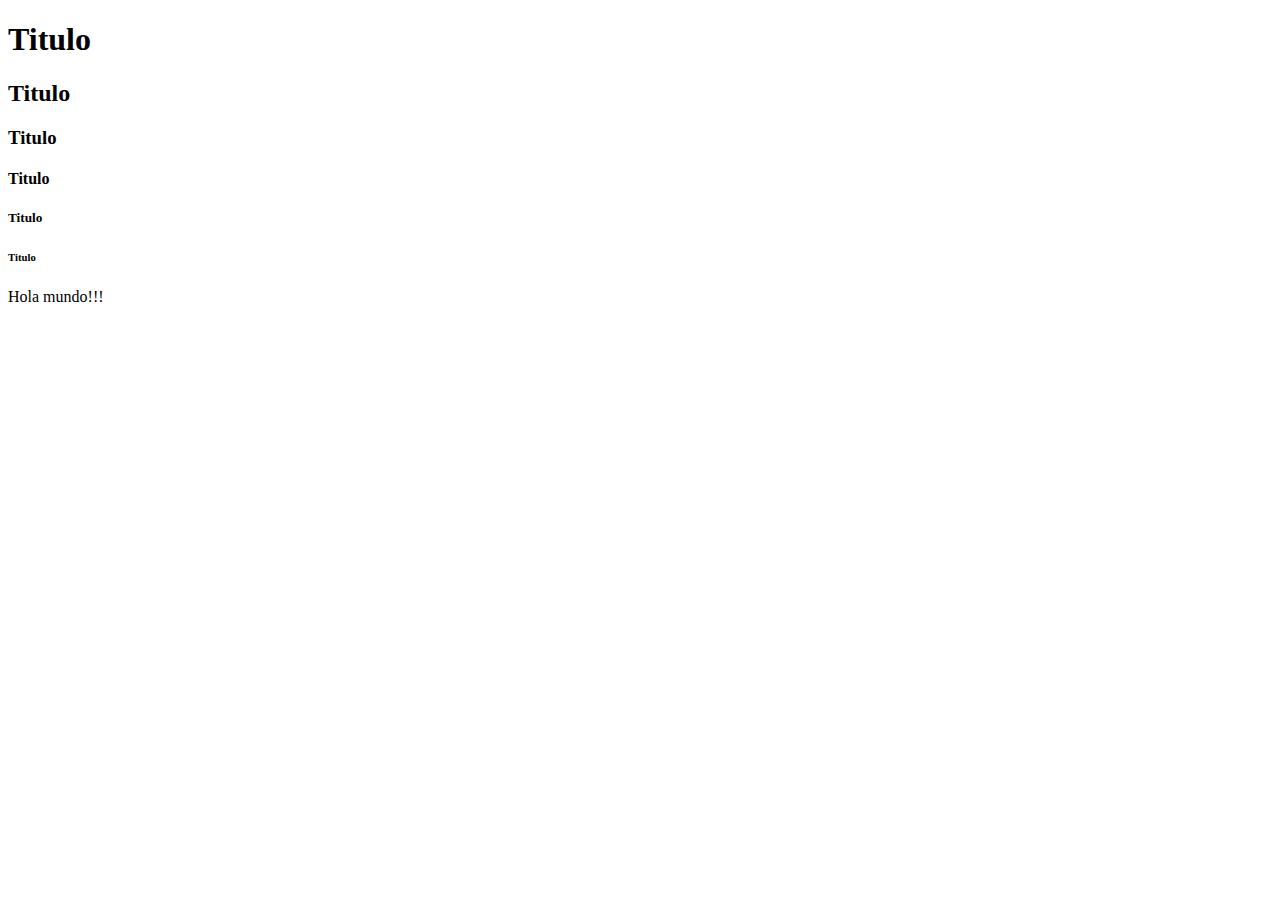
==== index.html @ 9d15d2c2 "primer escritura en el repo" ====
<!DOCTYPE html>
<html lang="es">    
 <head>
        <meta charset="UTF-8">
        <meta http-equiv="X-UA-Compatible" content="IE=edge">
        <meta name="viewport" content="width=device-width, initial-scale=1.0">
        <title>Ejemplo 1</title>
 </head>
<body>
    <h1>Titulo</h1>
    <h2>Titulo</h2>
    <h3>Titulo</h3>
    <h4>Titulo</h4>
    <h5>Titulo</h5>
    <h6>Titulo</h6>

    <p>Hola mundo!!!</p>
</body>
</html>
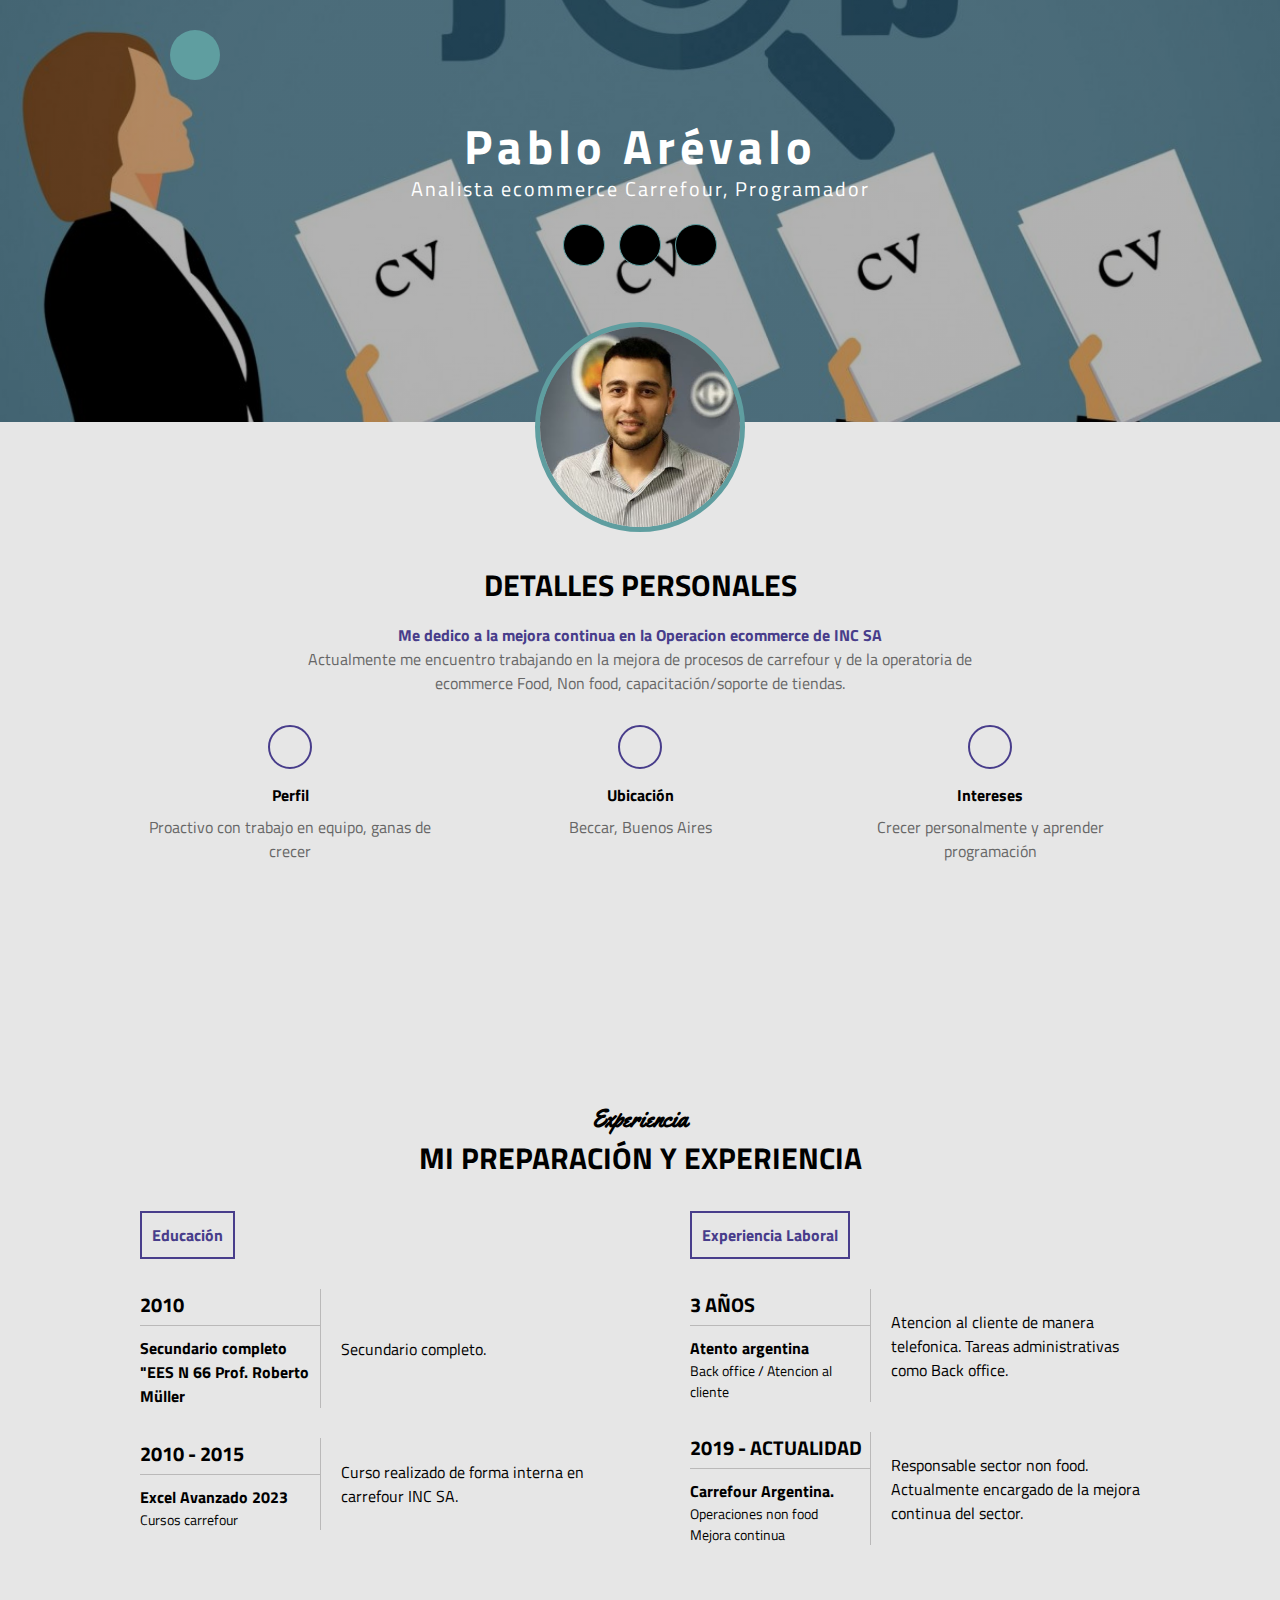
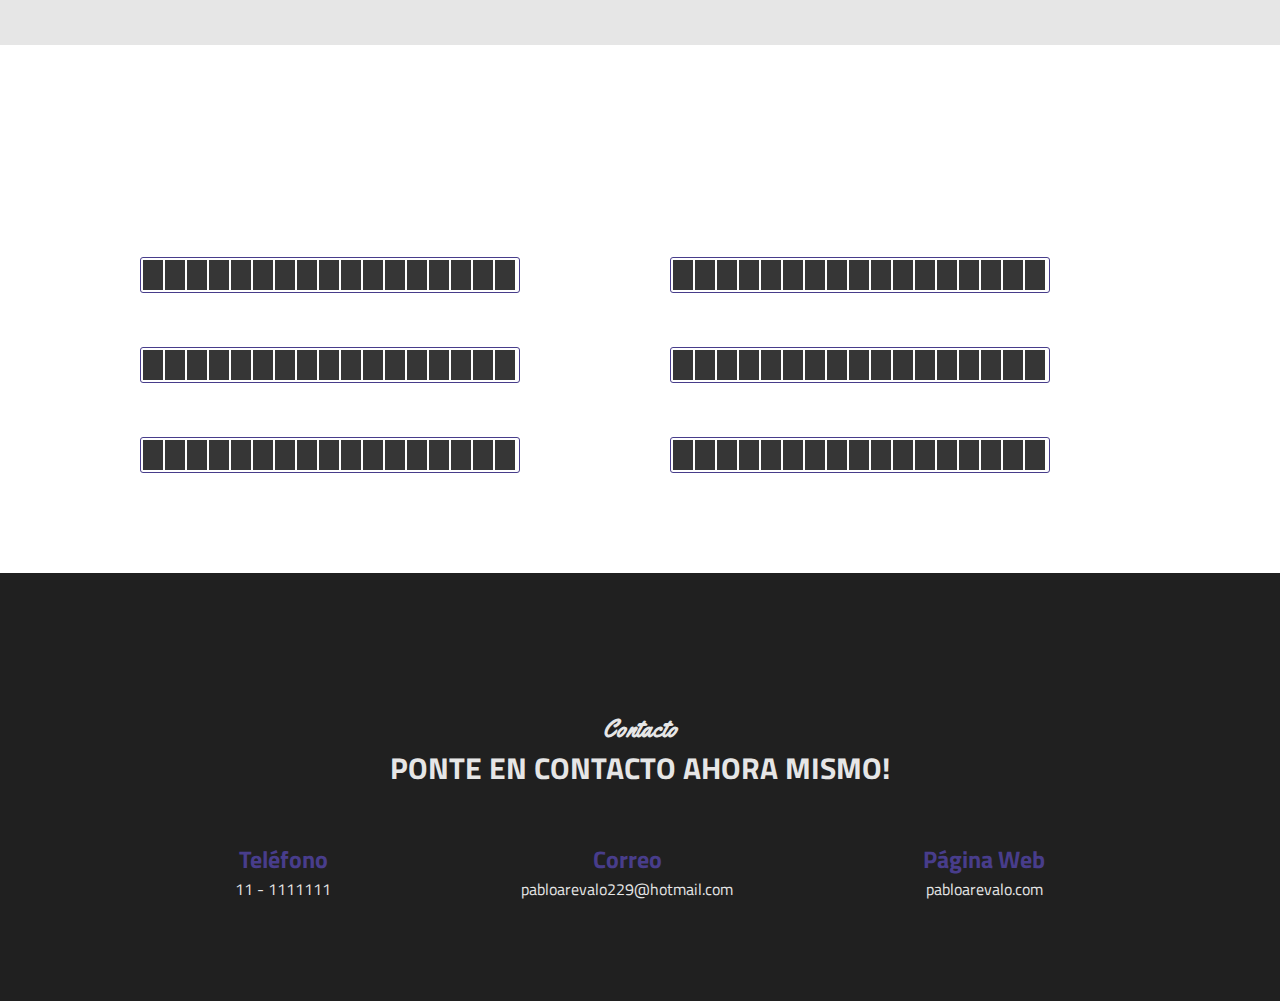
==== commit 77443717: "se agrega el proyecto" ====
--- a/index.html
+++ b/index.html
@@ -1,19 +1,264 @@
 <!DOCTYPE html>
-<html lang="es">    
- <head>
-        <meta charset="UTF-8">
-        <meta http-equiv="X-UA-Compatible" content="IE=edge">
-        <meta name="viewport" content="width=device-width, initial-scale=1.0">
-        <title>Ejemplo 1</title>
- </head>
+<html lang="es">
+<head>
+    <meta charset="UTF-8">
+    <meta http-equiv="X-UA-Compatible" content="IE=edge">
+    <link rel="stylesheet" href="https://cdnjs.cloudflare.com/ajax/libs/font-awesome/6.2.1/css/all.min.css" integrity="sha512-MV7K8+y+gLIBoVD59lQIYicR65iaqukzvf/nwasF0nqhPay5w/9lJmVM2hMDcnK1OnMGCdVK+iQrJ7lzPJQd1w==" crossorigin="anonymous" referrerpolicy="no-referrer" />
+    <meta name="viewport" content="width=device-width, initial-scale=1.0">
+    <link rel="stylesheet" href="estilo.css">
+    <title>CV Pablo Arevalo</title>
+</head>
 <body>
-    <h1>Titulo</h1>
-    <h2>Titulo</h2>
-    <h3>Titulo</h3>
-    <h4>Titulo</h4>
-    <h5>Titulo</h5>
-    <h6>Titulo</h6>
-
-    <p>Hola mundo!!!</p>
+    <!-- SECCION INICIO -->
+    <section class="inicio" id="inicio">
+        <div class="contenido-seccion">
+            <header>
+                <div class="nav-bar" onclick="mostrarOcultarMenu()">
+                    <i class="fa-solid fa-bars"></i>
+                </div>
+                <nav id="nav" class="nav">
+                    <a href="#inicio">Inicio</a>
+                    <a href="#sobremi">Sobre mí</a>
+                    <a href="#habilidades">Habilidades</a>
+                    <a href="#resumen">Experiencia</a>
+                    <a href="#contacto">Contacto</a>
+                </nav>
+            </header>
+            <div class="info">
+                <h1>Pablo Arévalo</h1>
+                <h2>Analista ecommerce Carrefour, Programador</h2>
+                <div class="redes">
+                    <a href="https://www.facebook.com/Russo229"><i class="fa-brands fa-facebook-f"></i></a>
+                    <a href="https://www.instagram.com/russo_229"><i class="fa-brands fa-square-instagram"></i></a>
+                    <a href="https://www.linkedin.com/in/pablo-arevalo-bb0245155/"><i class="fa-brands fa-linkedin-in"></i></a>
+
+                </div>
+            </div>
+            <div class="foto">
+                <img src="img/foto.png" alt="">
+            </div>
+        </div>
+    </section>
+
+    <!-- informacion personal -->
+    <section class="sobremi" id="sobremi">
+        <div class="contenido-seccion">
+            <h3>Detalles personales</h3>
+
+            <p class="especial">Me dedico a la mejora continua en la Operacion ecommerce de INC SA </p>
+            <p>Actualmente me encuentro trabajando en la mejora de procesos de carrefour y de la operatoria de ecommerce Food, Non food, capacitación/soporte de tiendas.</p>
+
+            <div class="fila">
+                <div class="col">
+                    <i class="fa-solid fa-user"></i>
+                    <span class="titulo-detalle">Perfil</span>
+                    <p>Proactivo con trabajo en equipo, ganas de crecer </p>
+                </div>
+                <div class="col">
+                    <i class="fa-solid fa-location-pin"></i>
+                    <span class="titulo-detalle">Ubicación</span>
+                    <p>Beccar, Buenos Aires</p>
+                </div>
+                <div class="col">
+                    <i class="fa-solid fa-flag"></i>
+                    <span class="titulo-detalle">Intereses</span>
+                    <p>Crecer personalmente y aprender programación</p>
+                </div>
+            </div>
+        </div>
+    </section>
+    <!-- SECCION RESUMEN -->
+    <section class="resumen" id="resumen">
+        <div class="contenido-seccion">
+            <h2 class="titulo-seccion">Experiencia</h2>
+            <h3>Mi preparación y experiencia</h3>
+            <div class="info">
+                <div class="col">
+                    <span class="titulo">Educación</span>
+                    <table>
+                        <tr>
+                            <td class="datos">
+                                <h3>2010</h3>
+                            </td>
+                            <td rowspan="2" class="descripcion">
+                                Secundario completo.
+                            </td>
+                        </tr>
+                        <tr>
+                            <td>
+                                <h4>Secundario completo "EES N 66 Prof. Roberto Müller</h4>
+                               
+                            </td>
+                        </tr>
+                    </table>
+                    <table>
+                        <tr>
+                            <td class="datos">
+                                <h3>2010 - 2015</h3>
+                            </td>
+                            <td rowspan="2" class="descripcion">
+                                Curso realizado de forma interna en carrefour INC SA.
+                            </td>
+                        </tr>
+                        <tr>
+                            <td>
+                                <h4>Excel Avanzado 2023</h4>
+                                <p>Cursos carrefour</p>
+                                
+                            </td>
+                        </tr>
+                    </table>
+                </div>
+                <div class="col">
+                    <span class="titulo">Experiencia Laboral</span>
+                    <table>
+                        <tr>
+                            <td class="datos">
+                                <h3>3 Años</h3>
+                            </td>
+                            <td rowspan="2" class="descripcion">
+                                Atencion al cliente de manera telefonica.
+                                Tareas administrativas como Back office.
+                            </td>
+                        </tr>
+                        <tr>
+                            <td>
+                                <h4>Atento argentina</h4>
+                                <p>Back office / Atencion al cliente</p>
+                               
+                            </td>
+                        </tr>
+                    </table>
+                    <table>
+                        <tr>
+                            <td class="datos">
+                                <h3>2019 - Actualidad</h3>
+                            </td>
+                            <td rowspan="2" class="descripcion">
+                                Responsable sector non food.
+                                Actualmente encargado de la mejora continua del sector.
+                            </td>
+                        </tr>
+                        <tr>
+                            <td>
+                                <h4>Carrefour Argentina.</h4>
+                                <p>Operaciones non food</p>
+                                <p>Mejora continua</p>
+                            </td>
+                        </tr>
+                    </table>
+                </div>
+            </div>
+        </div>
+    </section>
+
+
+    <!-- SECCION HABILIDADES -->
+    <section class="habilidades" id="habilidades">
+        <div class="contenido-seccion">
+            <h2 class="titulo-seccion">Mis habilidades</h2>
+            <h3>Me especializo en</h3>
+
+            <div class="fila">
+                <div class="col">
+                    <span>HTML/CSS</span>
+                    <div class="cont-barra">
+                        <div class="barra" id="html">
+                            <!-- mediante javascript luego genereremos 17 barritas con clase e -->
+                            
+                        </div>
+                        <span>98%</span>
+                    </div>
+                </div>
+                <div class="col">
+                    <span>PYTON</span>
+                    <div class="cont-barra">
+                        <div class="barra" id="javascript">
+                            <!-- mediante javascript luego genereremos 17 barritas con clase e -->
+                           
+                        </div>
+                        <span>70%</span>
+                    </div>
+                </div>
+            </div>
+            <div class="fila">
+                <div class="col">
+                    <span>JAVASCRIPT</span>
+                    <div class="cont-barra">
+                        <div class="barra" id="wordpress">
+                            <!-- mediante javascript luego genereremos 17 barritas con clase e -->
+                           
+                        </div>
+                        <span>90%</span>
+                    </div>
+                </div>
+                <div class="col">
+                    <span>Vtex</span>
+                    <div class="cont-barra">
+                        <div class="barra" id="photoshop">
+                            <!-- mediante javascript luego genereremos 17 barritas con clase e -->
+                           
+                        </div>
+                        <span>85%</span>
+                    </div>
+                </div>
+            </div>
+            <div class="fila">
+                <div class="col">
+                    <span>SAP</span>
+                    <div class="cont-barra">
+                        <div class="barra" id="php">
+                            <!-- mediante javascript luego genereremos 17 barritas con clase e -->
+                           
+                        </div>
+                        <span>95%</span>
+                    </div>
+                </div>
+                <div class="col">
+                    <span>Excel avanzado</span>
+                    <div class="cont-barra">
+                        <div class="barra" id="ilustrator">
+                            <!-- mediante javascript luego genereremos 17 barritas con clase e -->
+                           
+                        </div>
+                        <span>75%</span>
+                    </div>
+                </div>
+            </div>
+        </div>
+    </section>
+
+    
+
+    <!-- Contactos -->
+    <section class="contacto" id="contacto">
+        <div class="contenido-seccion">
+            <h2 class="titulo-seccion">Contacto</h2>
+            <h3>Ponte en contacto ahora mismo!</h3>
+
+            <div class="fila">
+                <div class="col">
+                    <h2>
+                        <i class="fa-solid fa-phone"></i> Teléfono
+                    </h2>
+                    <span class="info-contacto">11 - 1111111</span>
+                </div>
+                <div class="col">
+                    <h2>
+                        <i class="fa-solid fa-envelope"></i> Correo
+                    </h2>
+                    <span class="info-contacto">pabloarevalo229@hotmail.com</span>
+                </div>
+                <div class="col">
+                    <h2>
+                        <i class="fa-solid fa-globe"></i> Página Web
+                    </h2>
+                    <span class="info-contacto">pabloarevalo.com</span>
+                </div>
+            </div>
+        </div>
+    </section>
+
+    <script src="app.js"></script>
 </body>
 </html>--- a/estilo.css
+++ b/estilo.css
@@ -0,0 +1,334 @@
+/* Fuentes */
+@import url('https://fonts.googleapis.com/css2?family=Titillium+Web:wght@200;300;400;600;700&family=Yellowtail&display=swap');
+*{
+    font-family: "Titillium Web";
+    margin: 0;
+    padding: 0;
+}
+html{
+    scroll-behavior: smooth;
+}
+
+/* INICIO */
+.inicio{
+    background: linear-gradient(rgba(0,0,0,.3), rgba(0,0,0,.3)),
+    url("img/fondo.jpg");
+    background-size: cover;
+    background-position: center center;
+    color: #fff;
+}
+.inicio .contenido-seccion{
+    max-width: 1000px;
+    margin: auto;
+    text-align: center;
+    padding: 0 10px;
+}
+.inicio .contenido-seccion header{
+    padding: 30px;
+}
+/* menu lateral */
+.inicio .contenido-seccion header nav{
+    position: fixed;
+    margin-left: 60px;
+    background-color: cadetblue;
+    padding: 15px;
+    border-radius: 10px;
+    text-align: left;
+    z-index: 99;
+    display: none;
+}
+.inicio .contenido-seccion header nav a{
+    display: block;
+    color: #fff;
+    text-decoration: none;
+    margin-bottom: 10px;
+    font-weight: bold;
+}
+
+.inicio .contenido-seccion header .logo .color{
+    color: cadetblue;
+    font-family: "Yellowtail";
+}/*boton*/
+.inicio .contenido-seccion header .nav-bar{
+    position:static;
+    background-color: cadetblue;
+    font-size: 20px;
+    width: 50px;
+    height: 50px;
+    border-radius: 50%;
+    line-height: 50px;
+    cursor: pointer;
+    transition: .3s;
+}
+.inicio .contenido-seccion header .nav-bar:hover{
+    box-shadow: 10px 10px 25px #fff;
+}
+.inicio .contenido-seccion .info{
+    padding-bottom: 130px;
+}
+.inicio .contenido-seccion .info h1{
+    font-size: 3rem;
+    letter-spacing: 5px;
+}
+.inicio .contenido-seccion .info h2{
+    font-weight: normal;
+    font-size: 20px;
+    margin-top: -10px;
+    letter-spacing: 2px;
+}
+.inicio .contenido-seccion .info .redes{
+    margin: 20px 0;
+}
+.inicio .contenido-seccion .info .redes a{
+    display: inline-block;
+    text-decoration: none;
+    background-color: #000;
+    color: cadetblue;
+    border: 1px solid cadetblue;
+    border-radius: 50%;
+    width: 40px;
+    height: 40px;
+    line-height: 40px;
+    margin: 0 5px;
+    transition: .3s;
+}
+.inicio .contenido-seccion .info .redes a:hover{
+    color: #fff;
+    background-color: cadetblue;
+    box-shadow: 0 0 20px #fff;
+}
+.inicio .contenido-seccion .foto{
+    position: relative;
+}
+.inicio .contenido-seccion .foto img{
+    max-width: 200px;
+    border-radius: 50%;
+    border: 5px solid cadetblue;
+    position: absolute;
+    left: 50%;
+    top: -100px;
+    transform: translateX(-50%);
+}
+/* todos los estilos generales */
+.titulo-seccion{
+    font-family: "Yellowtail";
+    font-size: 1.5rem;
+}
+/* informacion personal */
+.sobremi{
+    background-color: #e6e6e6;
+    padding: 140px 0 100px 0;
+    text-align: center;
+}
+.sobremi .contenido-seccion{
+    max-width: 1000px;
+    margin: auto;
+    padding: 0 10px;
+}
+.sobremi .contenido-seccion h3{
+    text-transform: uppercase;
+    font-size: 30px;
+}
+.sobremi .contenido-seccion .especial{
+    color:darkslateblue ;
+    font-weight: bold;
+    margin-top: 15px;
+}
+.sobremi .contenido-seccion p{
+    max-width: 700px;
+    margin: auto;
+    color: #666;
+}
+.sobremi .contenido-seccion .fila{
+    display: flex;
+    margin-top: 30px;
+    justify-content: space-between;
+}
+.sobremi .contenido-seccion .fila .col{
+    width: 30%;
+}
+.sobremi .contenido-seccion .fila .col i{
+    color: darkslateblue;
+    display: inline-block;
+    width: 40px;
+    height: 40px;
+    border: 2px solid darkslateblue;
+    line-height: 40px;
+    border-radius: 50%;
+}
+.sobremi .contenido-seccion .fila .col span{
+    display: block;
+    font-weight: bold;
+    margin: 8px 0;
+}
+/* HABILIDADES */
+.habilidades{
+    padding: 80px 0 100px 0;
+    text-align: center;
+    background: linear-gradient(rgba(0,0,0,.3), rgba(0,0,0,.3)),
+    url("img/habilidades.jpg");
+    background-size: cover;
+    background-attachment: fixed;
+    background-position: center center;
+    color: #fff;
+}
+.habilidades .contenido-seccion{
+    max-width: 1000px;
+    margin: auto;
+    padding: 0 10px;
+}
+.habilidades .contenido-seccion h3{
+    text-transform: uppercase;
+    font-size: 30px;
+}
+.habilidades .contenido-seccion .fila{
+    display: flex;
+    justify-content: space-between;
+    margin-top: 30px;
+}
+.habilidades .contenido-seccion .fila .col{
+    width: 47%;
+    text-align: left;
+}
+.habilidades .contenido-seccion .fila .col .cont-barra{
+    display: flex;
+    align-items: center;
+}
+.habilidades .contenido-seccion .barra{
+    display: flex;
+    border: 1px solid darkslateblue;
+    padding: 2px;
+    border-radius: 3px;
+    margin-right: 10px;
+}
+.habilidades .contenido-seccion .barra .e{
+    background-color: #363636;
+    width: 20px;
+    height: 30px;
+    margin-right: 2px;
+}
+/* experiencia */
+.resumen{
+    background-color: #e6e6e6;
+    padding: 140px 0 100px 0;
+    text-align: center;
+}
+.resumen .contenido-seccion{
+    max-width: 1000px;
+    margin: auto;
+    padding: 0 10px;
+}
+.resumen .contenido-seccion h3{
+    text-transform: uppercase;
+    font-size: 30px;
+}
+.resumen .contenido-seccion .info{
+    text-align: left;
+    display: flex;
+    justify-content: space-between;
+    margin-top: 30px;
+}
+.resumen .contenido-seccion .info .col{
+    width: 45%;
+}
+.resumen .contenido-seccion .info .col .titulo{
+    display: inline-block;
+    color: darkslateblue;
+    font-weight: bold;
+    border: 2px solid darkslateblue;
+    padding: 10px;
+
+}
+.resumen .contenido-seccion .info .col table{
+    margin-top: 30px;
+    border-collapse: collapse;
+}
+.resumen .contenido-seccion .info .col table .datos{
+    width: 40%;
+    border-bottom: 1px solid #bab9b9;
+}
+.resumen .contenido-seccion .info .col table h4{
+    margin-top: 10px;
+}
+.resumen .contenido-seccion .info .col table h3{
+    font-size: 20px;
+    margin-bottom: 5px;
+}
+.resumen .contenido-seccion .info .col table p{
+    font-size: 14px;
+}
+.resumen .contenido-seccion .info .col table .promedio{
+    display: block;
+    color: darkslateblue;
+    margin-top: 10px;
+    font-weight: bold;
+}
+.resumen .contenido-seccion .info .col table .descripcion{
+    border-left: 1px solid #bab9b9;
+    padding-left: 20px;
+}
+/* CONTACTOS */
+.contacto{
+    background-color: #202020;
+    padding: 140px 0 100px 0;
+    color: #e6e6e6;
+    text-align: center;
+}
+.contacto .contenido-seccion{
+    max-width: 1000px;
+    margin: auto;
+    padding: 0 10px;
+}
+.contacto .contenido-seccion h3{
+    text-transform: uppercase;
+    font-size: 30px;
+}
+.contacto .contenido-seccion .fila{
+    display: flex;
+    justify-content: space-around;
+}
+.contacto .contenido-seccion .fila .col{
+    margin-top: 50px;
+}
+.contacto .contenido-seccion .fila .col h2{
+    color: darkslateblue;
+}
+/* RESPONSIBE */
+@media screen and (max-width:800px){
+    .habilidades .contenido-seccion .fila{
+        display: block;
+    }
+    .habilidades .contenido-seccion .fila .col{
+        width: 100%;
+        text-align: center;
+    }
+    .habilidades .contenido-seccion .fila .col .cont-barra{
+        justify-content: center;
+    }
+    .sobremi .contenido-seccion .fila{
+        display: block;
+    }
+    .sobremi .contenido-seccion .fila .col{
+        width: 80%;
+        margin: auto;
+        margin-top: 20px;
+    }
+    .resumen .contenido-seccion .info{
+        display: block;
+    }
+    .resumen .contenido-seccion .info .col{
+        width: 90%;
+        margin: auto;
+    }
+    .resumen .contenido-seccion .info .col .titulo{
+        display: block;
+        text-align: center;
+    }
+    .resumen .contenido-seccion .info .col table{
+        margin-top: 10px;
+        margin-bottom: 30px;
+    }
+    .contacto .contenido-seccion .fila{
+        display: block;
+    }
+}